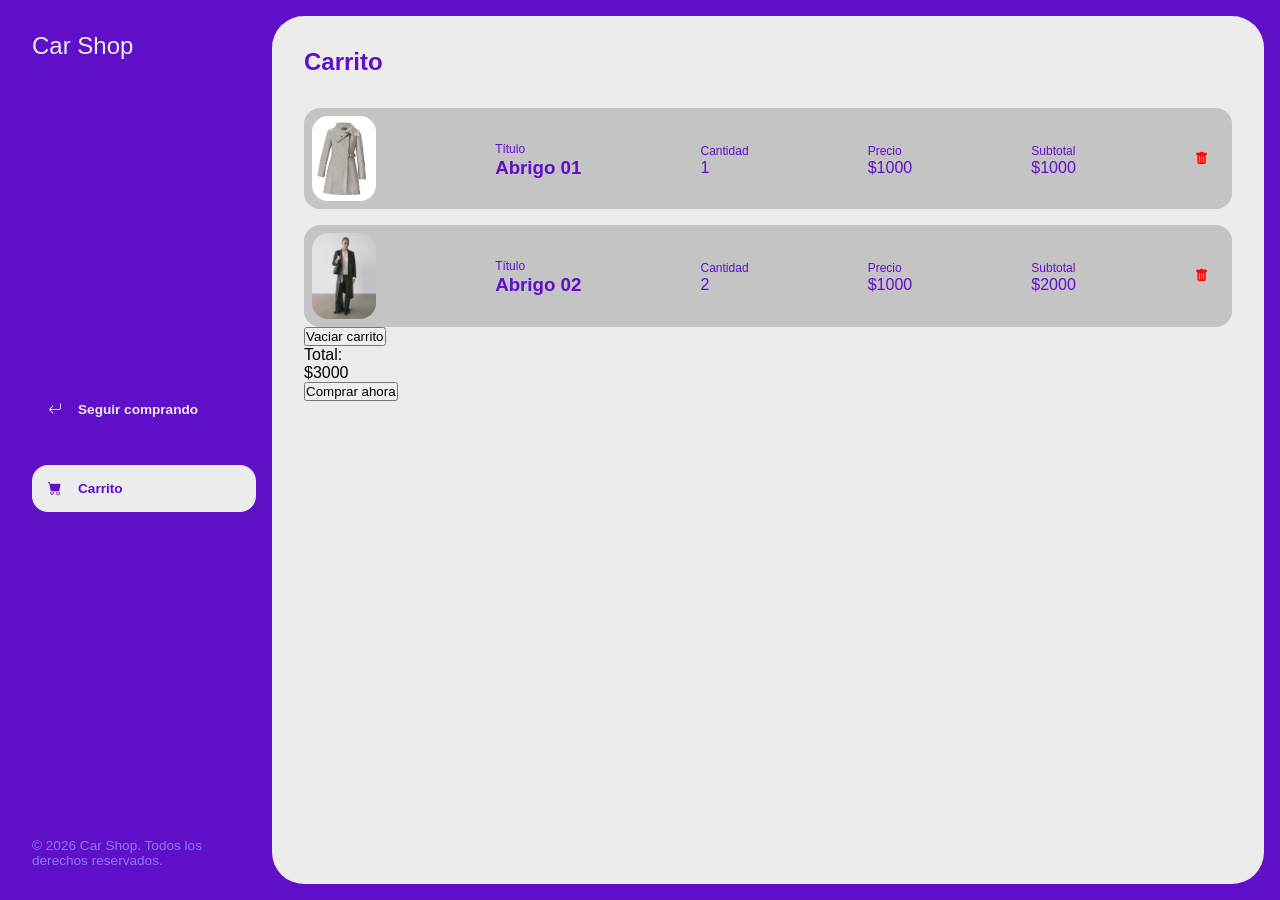
==== html/carrito.html @ 57bf36ee "Add product listing and shopping cart functionality - Created carrito.js for cart management. - Impl" ====
<!DOCTYPE html>
<html lang="en">
<head>
    <meta charset="UTF-8">
    <meta name="viewport" content="width=device-width, initial-scale=1.0">
    <title>Car Shop - Carrito</title>
    <link rel="stylesheet" href="../css/main.css">
    <link rel="stylesheet" href="https://cdn.jsdelivr.net/npm/bootstrap-icons@1.13.1/font/bootstrap-icons.min.css">
</head>
<body>

    <div class="wrapper">
        <aside>
            <header>
                <h1 class="logo">Car Shop</h1>
            </header>
            <nav>
                <ul>
                    <li class="boton-menu boton-volver" href="./index.html">
                        <i class="bi bi-arrow-return-left"></i> Seguir comprando 
                    </li>
                    <li>
                        <a class="boton-menu boton-carrito active" href="./carrito.html">
                            <i class="bi bi-cart-fill"></i> Carrito 
                        </a>
                    </li>
                </ul>
            </nav>
            <footer>
                <p class="texto-footer">© 2026 Car Shop. Todos los derechos reservados.</p>
            </footer>
        </aside>
        <main>
            <h2 class="titulo-principal">Carrito</h2>
            <div class="contenedor-carrito">
                <p class="carrito-vacio">Tu carrito está vacío. <i class="bi bi-emoji-frown"></i></p>

                <div class="carrito-productos">

                    <div class="carrito-producto">
                        <img class="carrito-producto-imagen" src="../img/abrigos/01.jpg" alt="Abrigo">
                        <div class="carrito-producto-titulo">
                            <small>Título</small>
                            <h3>Abrigo 01</h3>
                        </div>
                        <div class="carrito-producto-cantidad">
                            <small>Cantidad</small>
                            <p>1</p>
                        </div>
                        <div class="carrito-producto-precio">
                            <small>Precio</small>
                            <p>$1000</p>
                        </div>
                        <div class="carrito-producto-subtotal">
                            <small>Subtotal</small>
                            <p>$1000</p>
                        </div>
                        <button class="carrito-producto-eliminar"><i class="bi bi-trash-fill"></i></button>
                    </div>

                    <div class="carrito-producto">
                        <img class="carrito-producto-imagen" src="../img/abrigos/02.jpg" alt="Abrigo">
                        <div class="carrito-producto-titulo">
                            <small>Título</small>
                            <h3>Abrigo 02</h3>
                        </div>
                        <div class="carrito-producto-cantidad">
                            <small>Cantidad</small>
                            <p>2</p>
                        </div>
                        <div class="carrito-producto-precio">
                            <small>Precio</small>
                            <p>$1000</p>
                        </div>
                        <div class="carrito-producto-subtotal">
                            <small>Subtotal</small>
                            <p>$2000</p>
                        </div>
                        <button class="carrito-producto-eliminar"><i class="bi bi-trash-fill"></i></button>
                    </div>

                </div>

                <div class="carrito-acciones">
                    <div class="carrito-acciones-izquierda">
                        <button class="carrito-acciones-vaciar">Vaciar carrito</button>
                    </div>
                    <div class="carrito-acciones-derecha">
                        <div class="carrito-acciones-total">
                            <p>Total:</p>
                            <p id="total">$3000</p>
                        </div>
                        <button class="carrito-acciones-comprar">Comprar ahora</button>
                    </div>
                </div>
            </div> 
            
        </main>
    </div>

    <script src="./js/carrito.js"></script>
</body>
</html>
---- css/main.css ----
:root {
    --clr-main: #600fc9;
    --clr-main-light: #8c79fa;
    --clr-white: #ececec;
    --clr-gray: #c4c4c4;
    --clr-red: #fc0707;
}

* {
    margin: 0;
    padding: 0;
    box-sizing: border-box;
    font-family: 'Rubik', sans-serif;
}

h1, h2, h3, h4, h5, h6, p, a,  input,textarea {
    margin: 0;
}

ul {
    list-style-type: none;
}

a {
    text-decoration: none;
}

.wrapper {
    display: grid;
    grid-template-columns: 1fr 4fr;
    background-color: var(--clr-main);
}

aside {
    padding: 2rem;
    padding-right: 0;
    color: var(--clr-white);
    position: sticky;
    top: 0;
    height: 100vh;
    display: flex;
    flex-direction: column;
    justify-content: space-between;
}

.logo {
    font-weight: 400;
}

.menu {
    display: flex;
    flex-direction: column;
    gap: .9rem;
}

.bi-hand-index-thumb-fill,
.bi-hand-index-thumb {
    transform: rotateZ(90deg);
}

.boton-carrito {
    margin-top: 2rem;
}

.boton-menu {
    background-color: transparent;
    border: 0;
    color: var(--clr-white); 
    font-size: 1rem;
    cursor: pointer;
    display: flex;
    align-items: center;
    gap: 1rem;
    font-weight: 600;
    padding: 1rem;
    font-size: .85rem;
}

.boton-menu.active {
    background-color: var(--clr-white);
    color: var(--clr-main);
    width: 100%;
    border-radius: 1rem;
}

.texto-footer {
    color: var(--clr-main-light);
    font-size: .85rem;
}

main {
    background-color: var(--clr-white);
    margin: 1rem;
    border-radius: 2rem;
    padding: 2rem;
}

.titulo-principal {
    color: var(--clr-main);
    margin-bottom: 2rem;
}

.contenedor-productos {
    display: grid;
    grid-template-columns: repeat(4, 1fr);
    gap: 1rem;
}

.producto-imagen{ 
    max-width: 100%;
    border-radius: 1rem;
}

.producto-detalles {
    background-color: var(--clr-main);
    color: var(--clr-white);
    padding: .5rem;
    border-radius: 1rem;
    position: relative;
    display: flex;
    flex-direction: column;
    gap: .25rem;
}

.producto-titulo {
    font-size: 1rem;
}

.producto-agregar {
    border: 0;
    background-color: var(--clr-white);
    color: var(--clr-main);
    padding: .5rem;
    text-transform: uppercase;
    border-radius: 2rem;
    cursor: pointer;
    border: 2px solid var(--clr-white);
    transition: background-color .2s, color .2s;
}

.producto-agregar:hover {
    background-color: var(--clr-main);
    color: var(--clr-white);
}

/* Carrito Vacio */

.carrito-contenedor {
    display: flex;
    flex-direction: column;
    gap: 1.5rem;
}

.carrito-vacio {
    color: var(--clr-main);
    display: none;
}

.carrito-productos {
    display: flex;
    flex-direction: column;
    gap: 1rem;
}

.carrito-producto {
    display: flex;
    justify-content: space-between;
    align-items: center;
    background-color: var(--clr-gray);
    color: var(--clr-main);
    padding: 0.5rem;
    padding-right: 1.5rem;
    border-radius: 1rem;
}

.carrito-producto-imagen {
    width: 4rem;
    border-radius: 1rem;
}

.carrito-producto small {
    font-size: .75rem;
}

.carrito-producto-eliminar {
    border: 0;
    background-color: transparent;
    color: var(--clr-red);
    cursor: pointer;
}
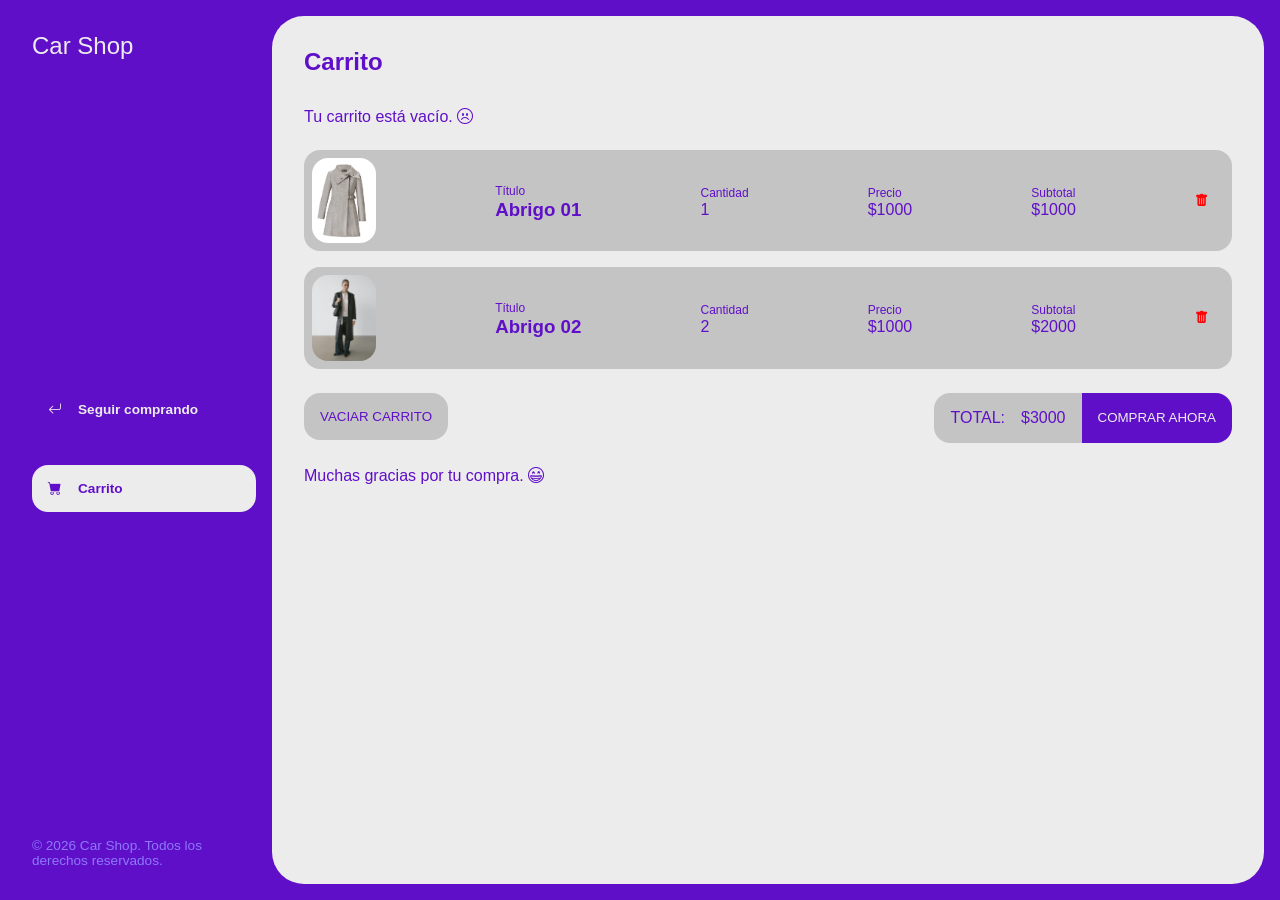
==== commit 89523d4a: "Add product display and update cart styles for better user experience" ====
--- a/html/carrito.html
+++ b/html/carrito.html
@@ -35,7 +35,7 @@
             <div class="contenedor-carrito">
                 <p class="carrito-vacio">Tu carrito está vacío. <i class="bi bi-emoji-frown"></i></p>
 
-                <div class="carrito-productos">
+                <div class="carrito-productos disabled">
 
                     <div class="carrito-producto">
                         <img class="carrito-producto-imagen" src="../img/abrigos/01.jpg" alt="Abrigo">
@@ -81,7 +81,7 @@
 
                 </div>
 
-                <div class="carrito-acciones">
+                <div class="carrito-acciones disabled">
                     <div class="carrito-acciones-izquierda">
                         <button class="carrito-acciones-vaciar">Vaciar carrito</button>
                     </div>
@@ -93,6 +93,7 @@
                         <button class="carrito-acciones-comprar">Comprar ahora</button>
                     </div>
                 </div>
+                <p class="carrito-comprado disabled">Muchas gracias por tu compra. <i class="bi bi-emoji-grin"></i></p>
             </div> 
             
         </main>
--- a/css/main.css
+++ b/css/main.css
@@ -62,6 +62,18 @@
     margin-top: 2rem;
 }
 
+.numero {
+    background-color: var(--clr-white);
+    color: var(--clr-main);
+    padding: .25rem;
+    border-radius: .25rem;
+}
+
+.boton-carrito.active .numero {
+    background-color: var(--clr-white);
+    color: var(--clr-main);
+}
+
 .boton-menu {
     background-color: transparent;
     border: 0;
@@ -145,15 +157,15 @@
 
 /* Carrito Vacio */
 
-.carrito-contenedor {
+.contenedor-carrito {
     display: flex;
     flex-direction: column;
     gap: 1.5rem;
 }
 
-.carrito-vacio {
-    color: var(--clr-main);
-    display: none;
+.carrito-vacio,
+.carrito-comprado {
+    color: var(--clr-main);
 }
 
 .carrito-productos {
@@ -187,4 +199,49 @@
     background-color: transparent;
     color: var(--clr-red);
     cursor: pointer;
+}
+
+.carrito-acciones {
+    display: flex;
+    justify-content: space-between;
+}
+
+.carrito-acciones-vaciar {
+    border: 0;
+    background-color: var(--clr-gray);
+    padding: 1rem;
+    border-radius: 1rem;
+    color: var(--clr-main);
+    text-transform: uppercase;
+    cursor: pointer;
+}
+
+.carrito-acciones-derecha {
+    display: flex;
+}
+
+.carrito-acciones-total {
+    display: flex;
+    background-color: var(--clr-gray);
+    padding: 1rem;
+    color: var(--clr-main);
+    text-transform: uppercase;
+    border-top-left-radius: 1rem;
+    border-bottom-left-radius: 1rem;
+    gap: 1rem;
+}
+
+.carrito-acciones-comprar {
+    border: 0;
+    background-color: var(--clr-main);
+    padding: 1rem;
+    color: var(--clr-white);
+    text-transform: uppercase;
+    cursor: pointer;
+    border-top-right-radius: 1rem;
+    border-bottom-right-radius: 1rem;
+}
+
+.disabled {
+
 }
